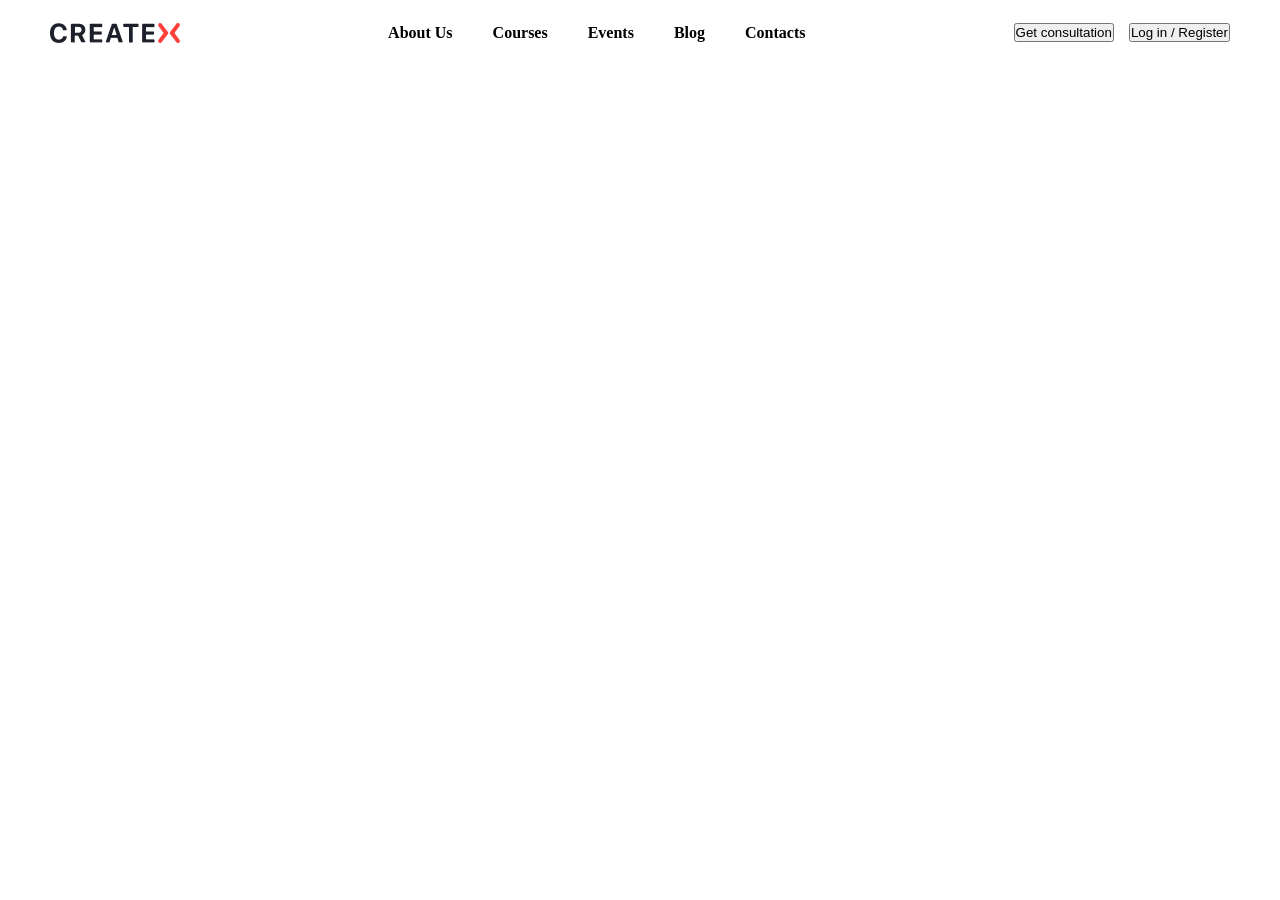
==== tezlik/index.html @ 080b077f "header qismi yakunlandi" ====
<!DOCTYPE html>
<html lang="en">
<head>
    <meta charset="UTF-8">
    <meta name="viewport" content="width=device-width, initial-scale=1.0">
    <title>Document</title>
    <link rel="stylesheet" href=".//main.css">
</head>
<body>
    <header>
        <div class="container">
            <div class="navbar">
                <img src="./img/logo.png" alt="ghjk">
                <ul>
                    <li><a href="">About Us</a></li>
                    <li><a href="">Courses</a></li>
                    <li><a href="">Events</a></li>
                    <li><a href="">Blog</a></li>
                    <li><a href="">Contacts</a></li>
                </ul>
                <div class="navbar_get">
                    <a href=""><button>Get consultation</button></a>
                    <a href=""><button>Log in / Register</button></a>
                </div>
            </div>
        </div>
    </header>

    <!-- <main>
        <section class="section1">
            <div class="container">
                <div class="our">
                    <h2>Enjoy your studying!</h2>
                    <h3>Our online courses</h3>
                </div>
                <div class="our_all">
                    <div class="all_a"> 
                    <a href="">All</a>
                    <a href="">Marketing</a>
                    <a href="">Management</a>
                    <a href="">HR & Recruting</a>
                    <a href="">Design</a>
                    <a href="">Development</a>
                    </div>
                    <form action="">
                        <input type="search" placeholder="Search course...">
                    </form>
                </div>

            </div>
        </section>

        <section class="section2">
            <div class="container">
                <div class="cards">
                    <div class="card">
                        <img src="./img/image.png" alt="dfgtyui">
                        <div class="card_course">
                            <a href=""><button>Marketing</button></a>
                            <h2>The Ultimate Google Ads Training Course</h2>
                            <div class="card_course1">
                                <p>$100</p>
                                <p>by Jerome Bell</p>
                            </div>
                        </div>
                    </div>

                     <div class="card2">
                        <img src="./img/image.png" alt="dfgtyui">
                        <div class="card2_course">
                            <a href=""><button>Marketing</button></a>
                            <h2>The Ultimate Google Ads Training Course</h2>
                            <div class="card2_course1">
                                <p>$100</p>
                                <p>by Jerome Bell</p>
                            </div>
                        </div>
                    </div>

                     <div class="card3">
                        <img src="./img/image.png" alt="dfgtyui">
                        <div class="card3_course">
                            <a href=""><button>Marketing</button></a>
                            <h2>The Ultimate Google Ads Training Course</h2>
                            <div class="card3_course1">
                                <p>$100</p>
                                <p>by Jerome Bell</p>
                            </div>
                        </div>
                    </div>
                     <div class="card4">
                        <img src="./img/image.png" alt="dfgtyui">
                        <div class="card4_course">
                            <a href=""><button>Marketing</button></a>
                            <h2>The Ultimate Google Ads Training Course</h2>
                            <div class="card4_course1">
                                <p>$100</p>
                                <p>by Jerome Bell</p>
                            </div>
                        </div>
                    </div>
                     <div class="card5">
                        <img src="./img/image.png" alt="dfgtyui">
                        <div class="card5_course">
                            <a href=""><button>Marketing</button></a>
                            <h2>The Ultimate Google Ads Training Course</h2>
                            <div class="card5_course1">
                                <p>$100</p>
                                <p>by Jerome Bell</p>
                            </div>
                        </div>
                    </div>
                     <div class="card6">
                        <img src="./img/image.png" alt="dfgtyui">
                        <div class="card6_course">
                            <a href=""><button>Marketing</button></a>
                            <h2>The Ultimate Google Ads Training Course</h2>
                            <div class="card6_course1">
                                <p>$100</p>
                                <p>by Jerome Bell</p>
                            </div>
                        </div>
                    </div>
                </div>
            </div>
        </section>
    </main> -->
</body>
</html>
---- tezlik/main.css ----
* {
  padding: 0;
  margin: 0;
  box-sizing: border-box;
}

.container {
  width: 100%;
  max-width: 1200px;
  margin: 0 auto;
  padding: 20px 10px;
}

header .container .navbar {
  display: flex;
  align-items: center;
  justify-content: space-between;
  margin-top: 15pz;
}
header .container .navbar ul {
  list-style: none;
  display: flex;
  align-items: center;
  gap: 40px;
}
header .container .navbar ul a {
  text-decoration: none;
  color: black;
  font-weight: 700;
  font-size: 16px;
  line-height: 160%;
}
header .container .navbar .navbar_get {
  display: flex;
  align-items: center;
  gap: 15px;
}

main .section1 .container .our {
  text-align: center;
  margin-bottom: 40px;
}
main .section1 .container .our_all {
  display: flex;
  align-items: center;
  justify-content: space-between;
}
main .section1 .container .our_all .all_a {
  display: flex;
  align-items: center;
  gap: 50px;
}
main .section2 .container .cards {
  display: flex;
  align-items: center;
  flex-wrap: wrap;
}/*# sourceMappingURL=main.css.map */
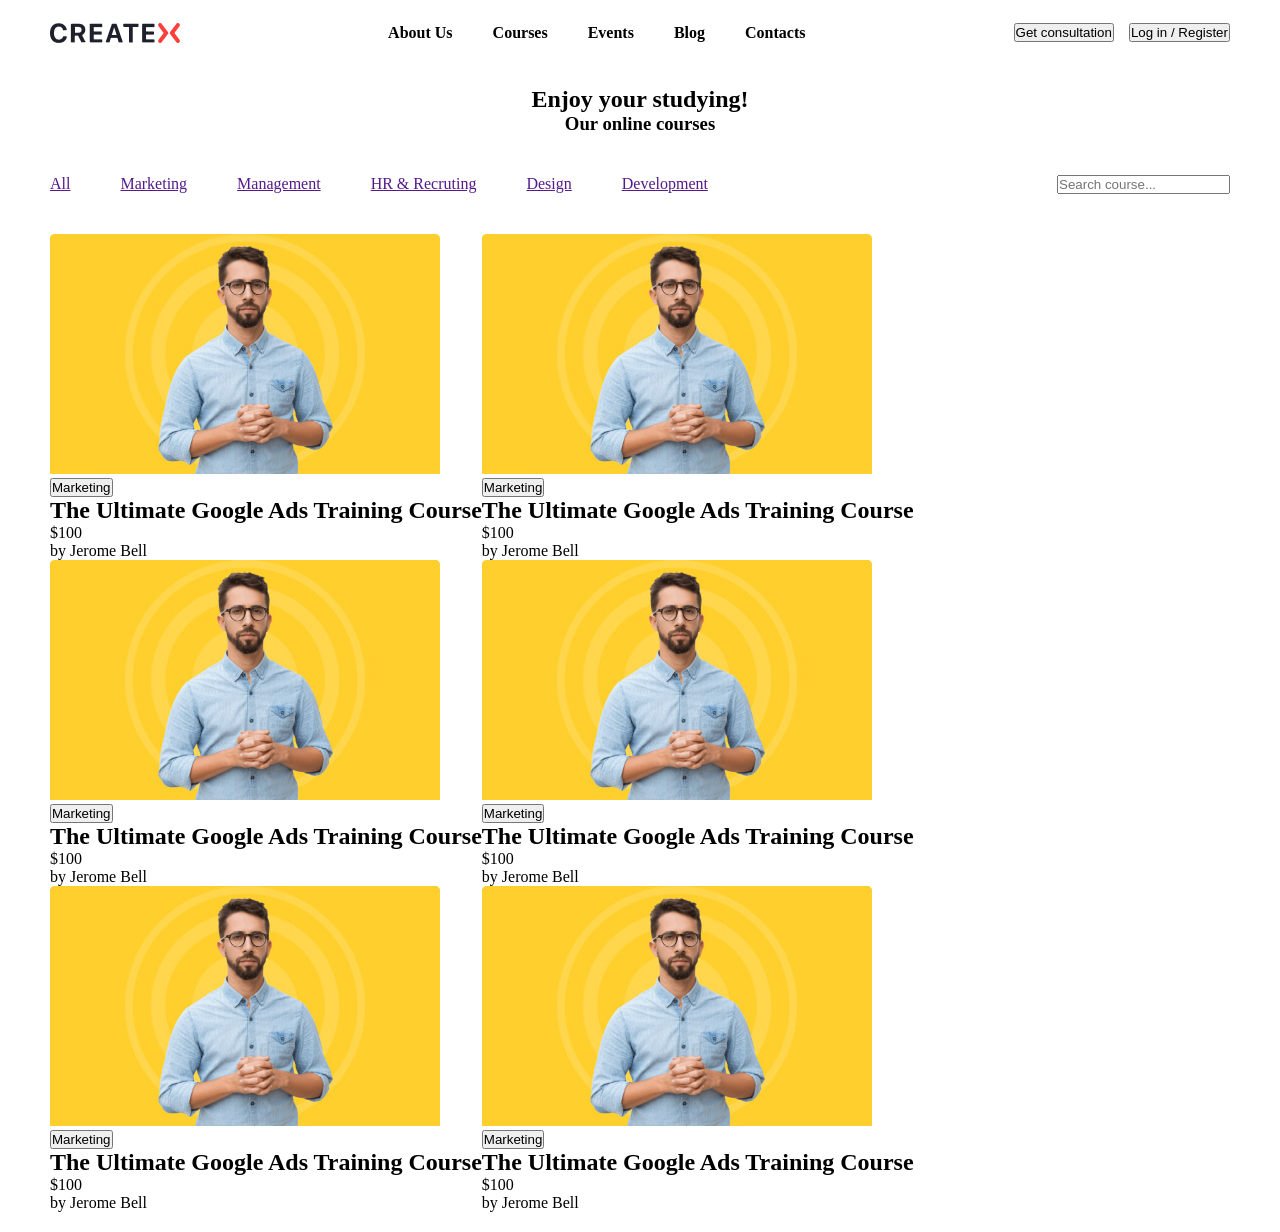
==== commit 33b61cfc: "section htmlda yozildi" ====
--- a/tezlik/index.html
+++ b/tezlik/index.html
@@ -26,7 +26,7 @@
         </div>
     </header>
 
-    <!-- <main>
+    <main>
         <section class="section1">
             <div class="container">
                 <div class="our">
@@ -64,7 +64,6 @@
                             </div>
                         </div>
                     </div>
-
                      <div class="card2">
                         <img src="./img/image.png" alt="dfgtyui">
                         <div class="card2_course">
@@ -124,6 +123,6 @@
                 </div>
             </div>
         </section>
-    </main> -->
+    </main>
 </body>
 </html>
